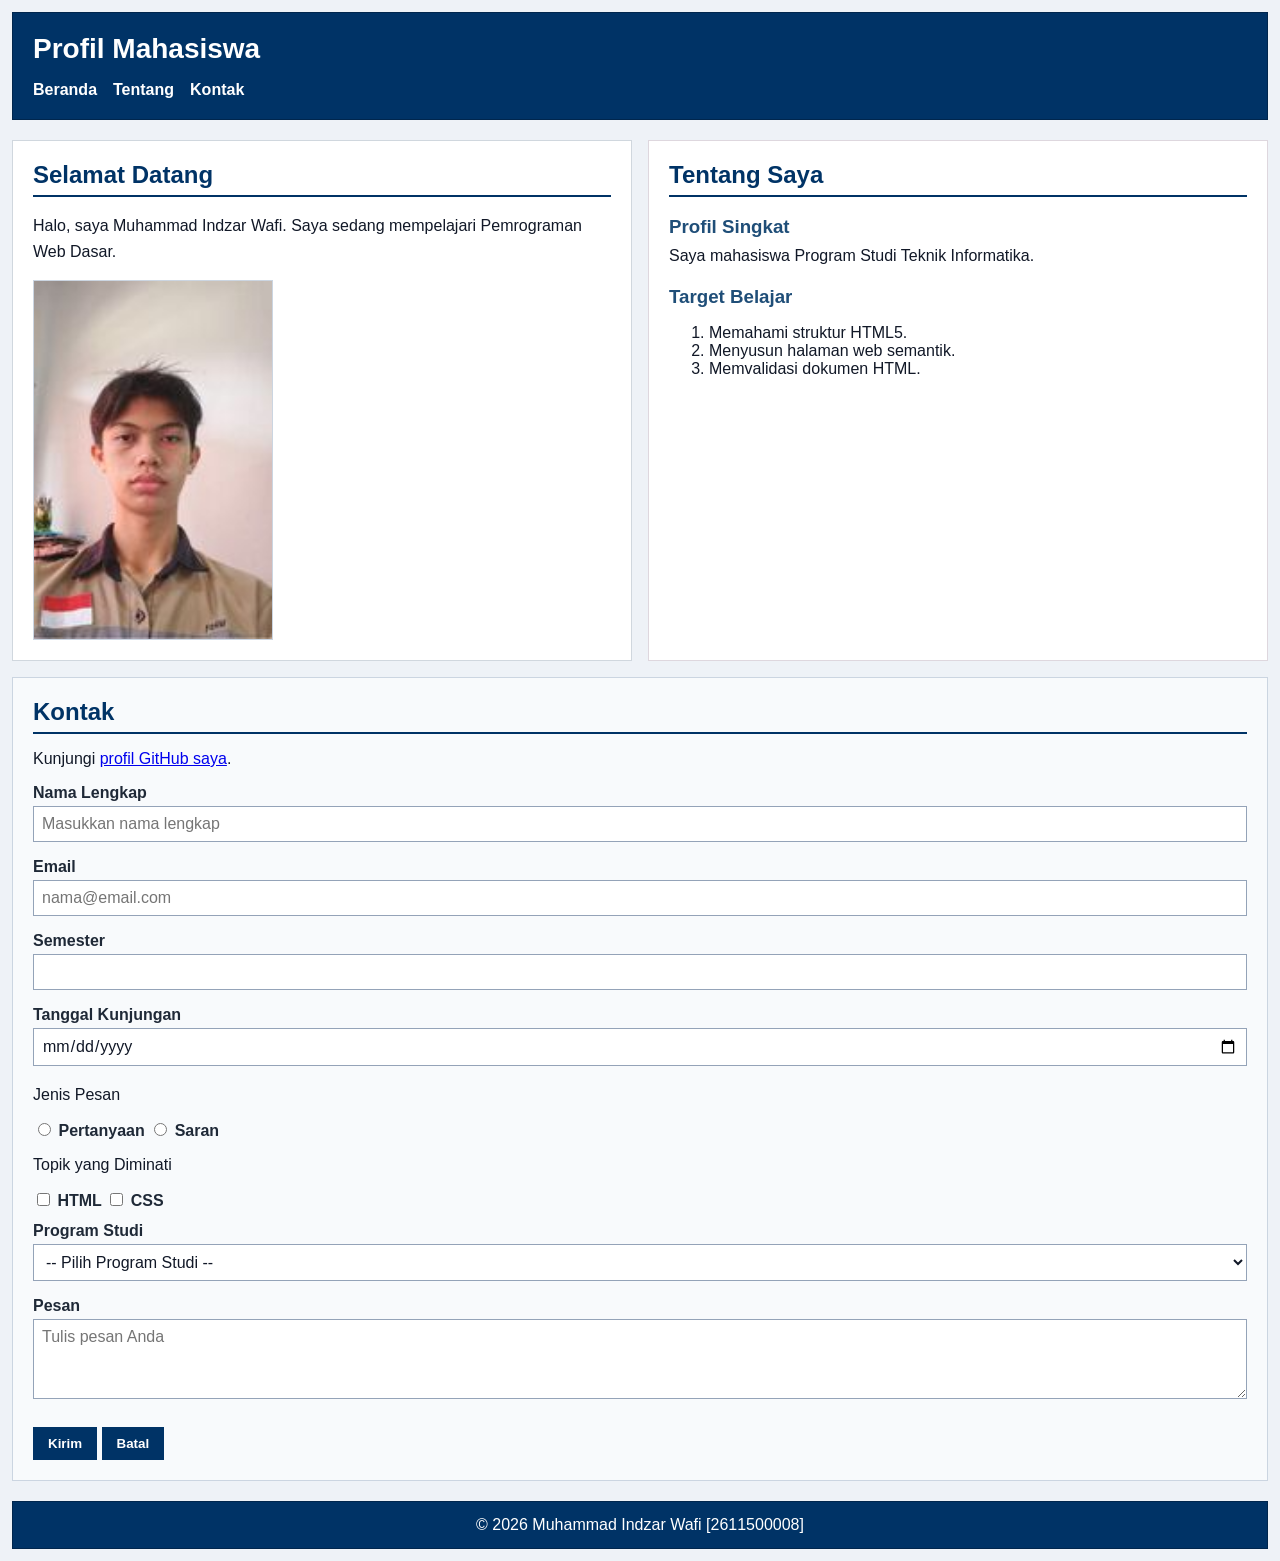
==== pertemuan-05/index.html @ 54f5308a "Siapkan baseline P5 dari artefak P4" ====
<!DOCTYPE html>
<html lang="id">

<head>
    <meta charset="UTF-8">
    <meta name="viewport" content="width=device-width, initial-scale=1.0">
    <title>Profil Mahasiswa</title>
    <link rel="stylesheet" href="style.css" />
</head>

<body>
    <header>
        <h1>Profil Mahasiswa</h1>
        <nav>
            <ul>
                <li><a href="#home">Beranda</a></li>
                <li><a href="#about">Tentang</a></li>
                <li><a href="#contact">Kontak</a></li>
            </ul>
        </nav>
    </header>
    <main>
        <section id="home">
            <h2>Selamat Datang</h2>
            <p>Halo, saya Muhammad Indzar Wafi. Saya sedang mempelajari Pemrograman Web Dasar.</p>
            <img src="img/foto-profil.jpg" alt="Foto profil Muhammad Indzar Wafi">
        </section>
        <section id="about">
            <h2>Tentang Saya</h2>
            <article>
                <h3>Profil Singkat</h3>
                <p>Saya mahasiswa Program Studi Teknik Informatika.</p>
                <h3>Target Belajar</h3>
                <ol>
                    <li>Memahami struktur HTML5.</li>
                    <li>Menyusun halaman web semantik.</li>
                    <li>Memvalidasi dokumen HTML.</li>
                </ol>
            </article>
        </section>
        <section id="contact">
            <h2>Kontak</h2>
            <p>Kunjungi <a href="https://github.com/wafitecnoo-max">profil GitHub saya</a>.</p>
            <form action="index.html" method="get">
                <div class="form-group">
                    <label for="nama">Nama Lengkap</label><br>
                    <input class="input-form" type="text" id="nama" name="nama" placeholder="Masukkan nama lengkap"
                        minlength="3" maxlength="50" required>
                </div>
                <div class="form-group">
                    <label for="email">Email</label><br>
                    <input class="input-form" type="email" id="email" name="email" placeholder="nama@email.com"
                        required>
                </div>
                <div class="form-group">
                    <label for="semester">Semester</label><br>
                    <input class="input-form" type="number" id="semester" name="semester" min="1" max="14" required>
                </div>
                <div class="form-group">
                    <label for="tanggal">Tanggal Kunjungan</label><br>
                    <input class="input-form" type="date" id="tanggal" name="tanggal" required>
                </div>
                <div class="form-group">
                    <p>Jenis Pesan</p>
                    <input type="radio" id="pertanyaan" name="jenis_pesan" value="pertanyaan" required>
                    <label for="pertanyaan">Pertanyaan</label>
                    <input type="radio" id="saran" name="jenis_pesan" value="saran">
                    <label for="saran">Saran</label>
                </div>
                <div class="form-group">
                    <p>Topik yang Diminati</p>
                    <input type="checkbox" id="minat-html" name="minat" value="HTML">
                    <label for="minat-html">HTML</label>
                    <input type="checkbox" id="minat-css" name="minat" value="CSS">
                    <label for="minat-css">CSS</label>
                </div>
                <div class="form-group">
                    <label for="prodi">Program Studi</label><br>
                    <select class="input-form" id="prodi" name="prodi" required>
                        <option value="">-- Pilih Program Studi --</option>
                        <option value="SI">Sistem Informasi</option>
                        <option value="TI">Teknik Informatika</option>
                    </select>
                </div>
                <div class="form-group">
                    <label for="pesan">Pesan</label><br>
                    <textarea class="input-form" id="pesan" name="pesan" maxlength="300" placeholder="Tulis pesan Anda"
                        required></textarea>
                </div>
                <button type="submit">Kirim</button>
                <button type="reset">Batal</button>
            </form>
        </section>
    </main>
    <footer>
        <p>&copy; 2026 Muhammad Indzar Wafi [2611500008]</p>
    </footer>
</body>

</html>
---- pertemuan-05/style.css ----
* {
    box-sizing: border-box;
}

body {
    margin: 0;
    padding: 12px;
    font-family: Arial, sans-serif;
    color: #111827;
    background-color: #eef2f7;
}

header {
    padding: 20px;
    background-color: #003366;
    color: #ffffff;
    margin-bottom: 20px;
    border: 1px solid #00264d;
}

header h1 {
    margin: 0 0 16px;
    font-size: 28px;
}

nav ul {
    display: flex;
    flex-direction: column;
    justify-content: flex-start;
    align-items: flex-start;
    gap: 8px;
    margin: 0;
    padding: 0;
    list-style: none;
}

nav a {
    color: #ffffff;
    font-weight: bold;
    text-decoration: none;
}

main {
    display: grid;
    grid-template-columns: 1fr;
    gap: 16px;
}

section {
    width: 100%;
}

#home {
    background-color: #ffffff;
    border: 1px solid #d0d7de;
    padding: 20px;
    margin: 0;
}

#home h2 {
    color: #003366;
    border-bottom: 2px solid #003366;
    padding-bottom: 6px;
    margin-top: 0;
    margin-bottom: 16px;
}

#home p {
    line-height: 1.6;
    margin-bottom: 16px;
}

#home img {
    display: block;
    width: 240px;
    max-width: 100%;
    height: auto;
    border: 1px solid #cbd5e1;
}

#about {
    background-color: #ffffff;
    border: 1px solid #ded7de;
    padding: 20px;
    margin: 0;
    font-family: Arial, sans-serif;
}

#about h2 {
    color: #003366;
    border-bottom: 2px solid #003366;
    padding-bottom: 6px;
    margin-top: 0;
    margin-bottom: 16px;
}

#about h3 {
    color: #1f4e78;
    margin-bottom: 6px;
}

#about p {
    margin: 0 0 16px;
    line-height: 1.5;
}

#contact {
    background-color: #f8fafc;
    border: 1px solid #cbd5e1;
    padding: 20px;
    margin: 0;
    font-family: Arial, sans-serif;
}

#contact h2 {
    color: #003366;
    border-bottom: 2px solid #003366;
    padding-bottom: 6px;
    margin-top: 0;
    margin-bottom: 16px;
}

.form-group {
    margin: 12px 0;
}

#contact label {
    color: #1f2937;
    font-weight: bold;
}

.input-form {
    background-color: #ffffff;
    color: #111827;
    font-family: Arial, sans-serif;
    font-size: 16px;
    padding: 8px;
    margin: 4px 0;
    border: 1px solid #94a3b8;
    width: 100%;
    max-width: 100%;
}

#contact textarea {
    min-height: 80px;
    resize: vertical;
}

#contact button {
    cursor: pointer;
    background-color: #003366;
    color: #ffffff;
    font-weight: bold;
    padding: 8px 14px;
    margin: 8px 0 0;
    border: 1px solid #003366;
}

footer {
    background-color: #003366;
    color: #ffffff;
    text-align: center;
    padding: 14px 20px;
    margin-top: 20px;
    border: 1px solid #00264d;
}

footer p {
    margin: 0;
}

@media (min-width: 768px) {
    main {
        grid-template-columns: 1fr 1fr;
    }

    nav ul {
        flex-direction: row;
        justify-content: flex-start;
        align-items: center;
        gap: 16px;
    }

    #contact {
        grid-column: 1 / -1;
    }
}
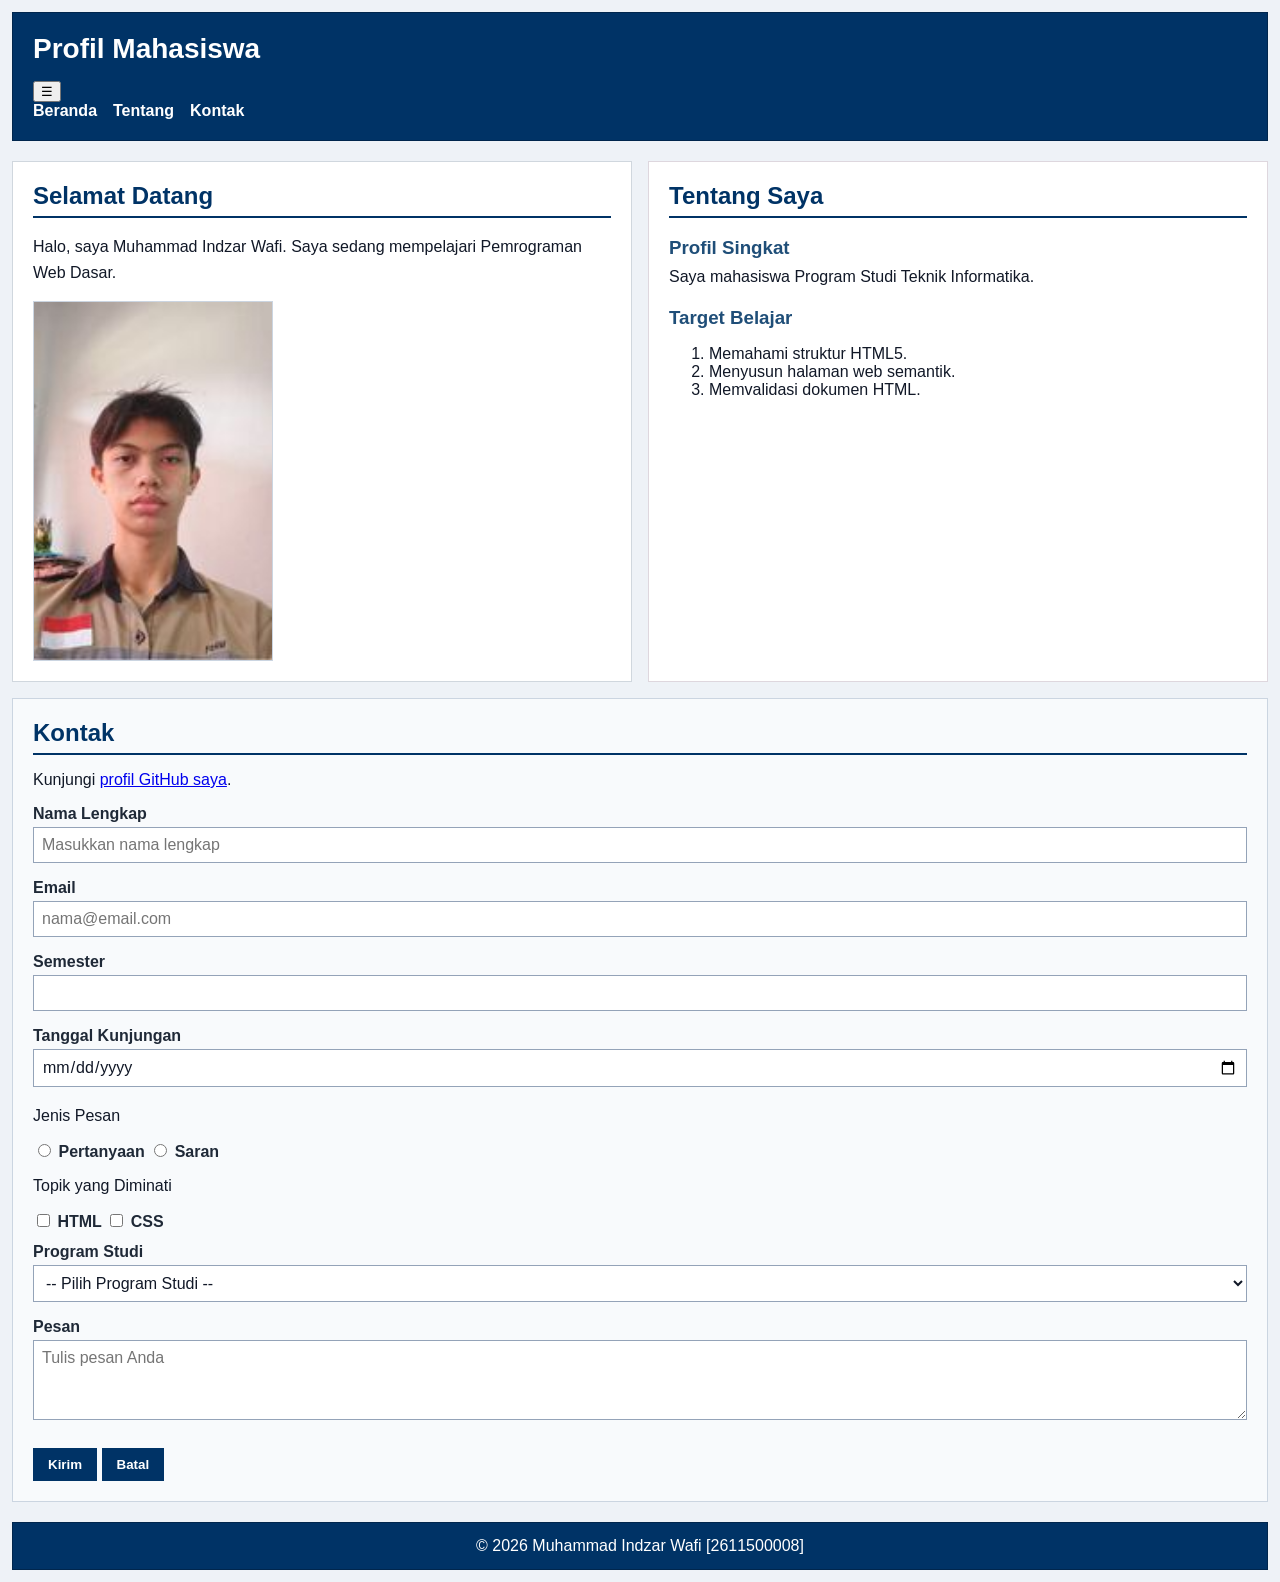
==== commit e7f131ef: "Tambah tombol navigasi responsif" ====
--- a/pertemuan-05/index.html
+++ b/pertemuan-05/index.html
@@ -11,13 +11,23 @@
 <body>
     <header>
         <h1>Profil Mahasiswa</h1>
-        <nav>
-            <ul>
-                <li><a href="#home">Beranda</a></li>
-                <li><a href="#about">Tentang</a></li>
-                <li><a href="#contact">Kontak</a></li>
-            </ul>
-        </nav>
+        <button
+            class="nav-toggle"
+            id="navToggle"
+            type="button"
+            aria-label="Buka navigasi"
+            aria-controls="navMenu"
+            aria-expanded="false"
+            >
+            &#9776;
+            </button>
+            <nav>
+                <ul id="navMenu">
+                    <li><a href="#home">Beranda</a></li>
+                    <li><a href="#about">Tentang</a></li>
+                    <li><a href="#contact">Kontak</a></li>
+                </ul>
+            </nav>
     </header>
     <main>
         <section id="home">
@@ -95,6 +105,7 @@
     <footer>
         <p>&copy; 2026 Muhammad Indzar Wafi [2611500008]</p>
     </footer>
+    <script src="script.js"></script>
 </body>
 
 </html>
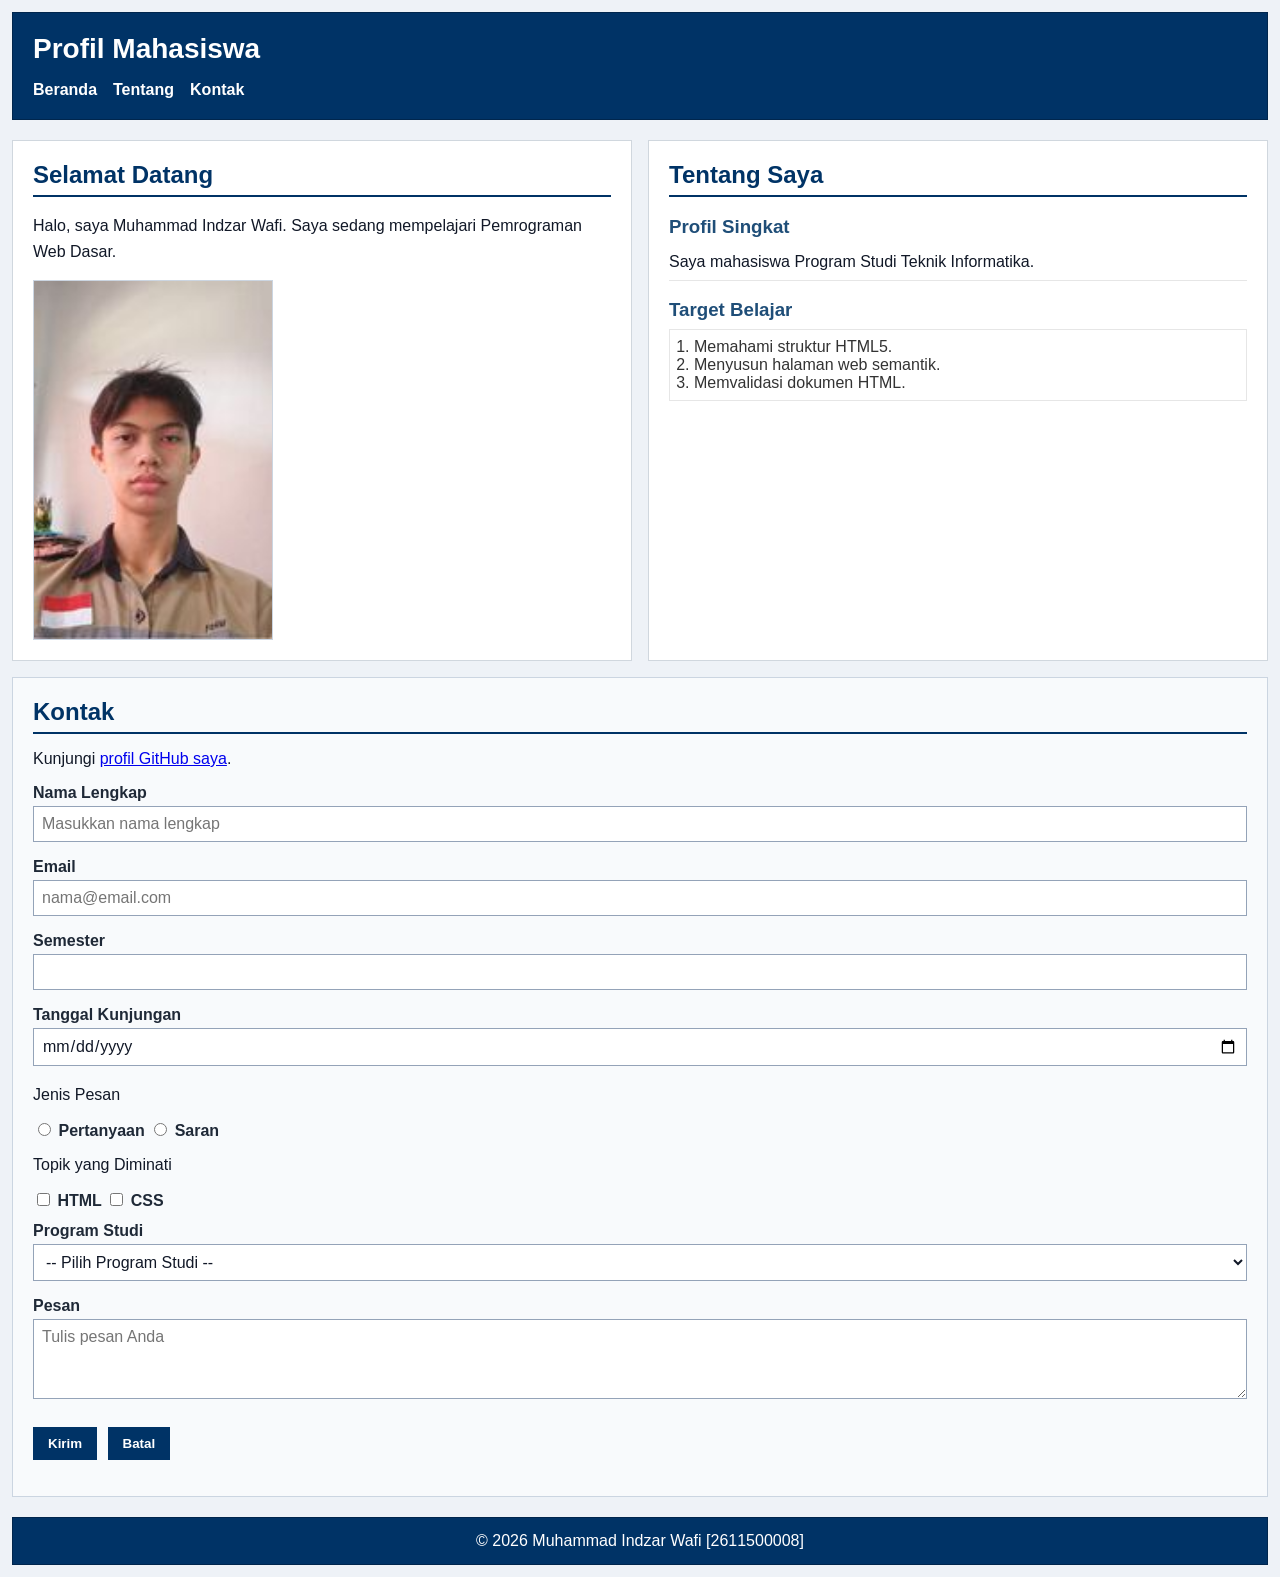
==== commit 2e33e0e3: "pembaruan" ====
--- a/pertemuan-05/index.html
+++ b/pertemuan-05/index.html
@@ -51,7 +51,7 @@
         <section id="contact">
             <h2>Kontak</h2>
             <p>Kunjungi <a href="https://github.com/wafitecnoo-max">profil GitHub saya</a>.</p>
-            <form action="index.html" method="get">
+           <form id="contactForm" action="index.html" method="get">
                 <div class="form-group">
                     <label for="nama">Nama Lengkap</label><br>
                     <input class="input-form" type="text" id="nama" name="nama" placeholder="Masukkan nama lengkap"
@@ -99,6 +99,7 @@
                 </div>
                 <button type="submit">Kirim</button>
                 <button type="reset">Batal</button>
+                <p id="formFeedback"></p>
             </form>
         </section>
     </main>
--- a/pertemuan-05/style.css
+++ b/pertemuan-05/style.css
@@ -10,25 +10,53 @@
     background-color: #eef2f7;
 }
 
+/* Header */
 header {
-    padding: 20px;
     background-color: #003366;
     color: #ffffff;
+    padding: 20px;
     margin-bottom: 20px;
     border: 1px solid #00264d;
 }
 
 header h1 {
-    margin: 0 0 16px;
+    margin: 0;
     font-size: 28px;
 }
 
+.header-top {
+    display: flex;
+    justify-content: space-between;
+    align-items: center;
+}
+
+#navMenu {
+    display: none;
+}
+
+#navMenu.nav-open {
+    display: flex;
+    flex-direction: column;
+    margin-top: 16px;
+}
+
+.nav-toggle {
+    display: block;
+    border: none;
+    background: transparent;
+    color: #ffffff;
+    font-size: 1.8rem;
+    line-height: 1;
+    cursor: pointer;
+}
+
+/* Navigasi */
 nav ul {
     display: flex;
     flex-direction: column;
     justify-content: flex-start;
     align-items: flex-start;
-    gap: 8px;
+    gap: 12px;
     margin: 0;
     padding: 0;
     list-style: none;
@@ -40,6 +68,7 @@
     text-decoration: none;
 }
 
+/* Layout utama */
 main {
     display: grid;
     grid-template-columns: 1fr;
@@ -50,6 +79,7 @@
     width: 100%;
 }
 
+/* Bagian Home */
 #home {
     background-color: #ffffff;
     border: 1px solid #d0d7de;
@@ -67,7 +97,7 @@
 
 #home p {
     line-height: 1.6;
-    margin-bottom: 16px;
+    margin: 0 0 16px;
 }
 
 #home img {
@@ -78,12 +108,12 @@
     border: 1px solid #cbd5e1;
 }
 
+/* Bagian Tentang */
 #about {
     background-color: #ffffff;
-    border: 1px solid #ded7de;
-    padding: 20px;
-    margin: 0;
-    font-family: Arial, sans-serif;
+    border: 1px solid #d0d7de;
+    padding: 20px;
+    margin: 0;
 }
 
 #about h2 {
@@ -100,16 +130,25 @@
 }
 
 #about p {
-    margin: 0 0 16px;
+    margin: 6px 0;
+    padding: 6px 0;
+    border-bottom: 1px solid #e6e6e6;
     line-height: 1.5;
 }
 
+#about ol {
+    color: #333333;
+    margin: 8px 0;
+    padding: 8px 24px;
+    border: 1px solid #e6e6e6;
+}
+
+/* Bagian Kontak */
 #contact {
     background-color: #f8fafc;
     border: 1px solid #cbd5e1;
     padding: 20px;
     margin: 0;
-    font-family: Arial, sans-serif;
 }
 
 #contact h2 {
@@ -130,6 +169,8 @@
 }
 
 .input-form {
+    width: 100%;
+    max-width: 100%;
     background-color: #ffffff;
     color: #111827;
     font-family: Arial, sans-serif;
@@ -137,8 +178,6 @@
     padding: 8px;
     margin: 4px 0;
     border: 1px solid #94a3b8;
-    width: 100%;
-    max-width: 100%;
 }
 
 #contact textarea {
@@ -147,15 +186,16 @@
 }
 
 #contact button {
-    cursor: pointer;
     background-color: #003366;
     color: #ffffff;
     font-weight: bold;
     padding: 8px 14px;
-    margin: 8px 0 0;
+    margin: 8px 6px 0 0;
     border: 1px solid #003366;
-}
-
+    cursor: pointer;
+}
+
+/* Footer */
 footer {
     background-color: #003366;
     color: #ffffff;
@@ -169,9 +209,18 @@
     margin: 0;
 }
 
+.form-feedback-error {
+    color: #c62828;
+}
+
+.form-feedback-success {
+    color: #2e7d32;
+}
+
+/* Layout untuk viewport yang lebih lebar */
 @media (min-width: 768px) {
-    main {
-        grid-template-columns: 1fr 1fr;
+    nav {
+        margin-top: 16px;
     }
 
     nav ul {
@@ -181,7 +230,20 @@
         gap: 16px;
     }
 
+    main {
+        grid-template-columns: 1fr 1fr;
+    }
+
     #contact {
         grid-column: 1 / -1;
     }
+
+    #navMenu {
+        display: flex;
+        flex-direction: row;
+    }
+
+    .nav-toggle {
+        display: none;
+    }
 }
